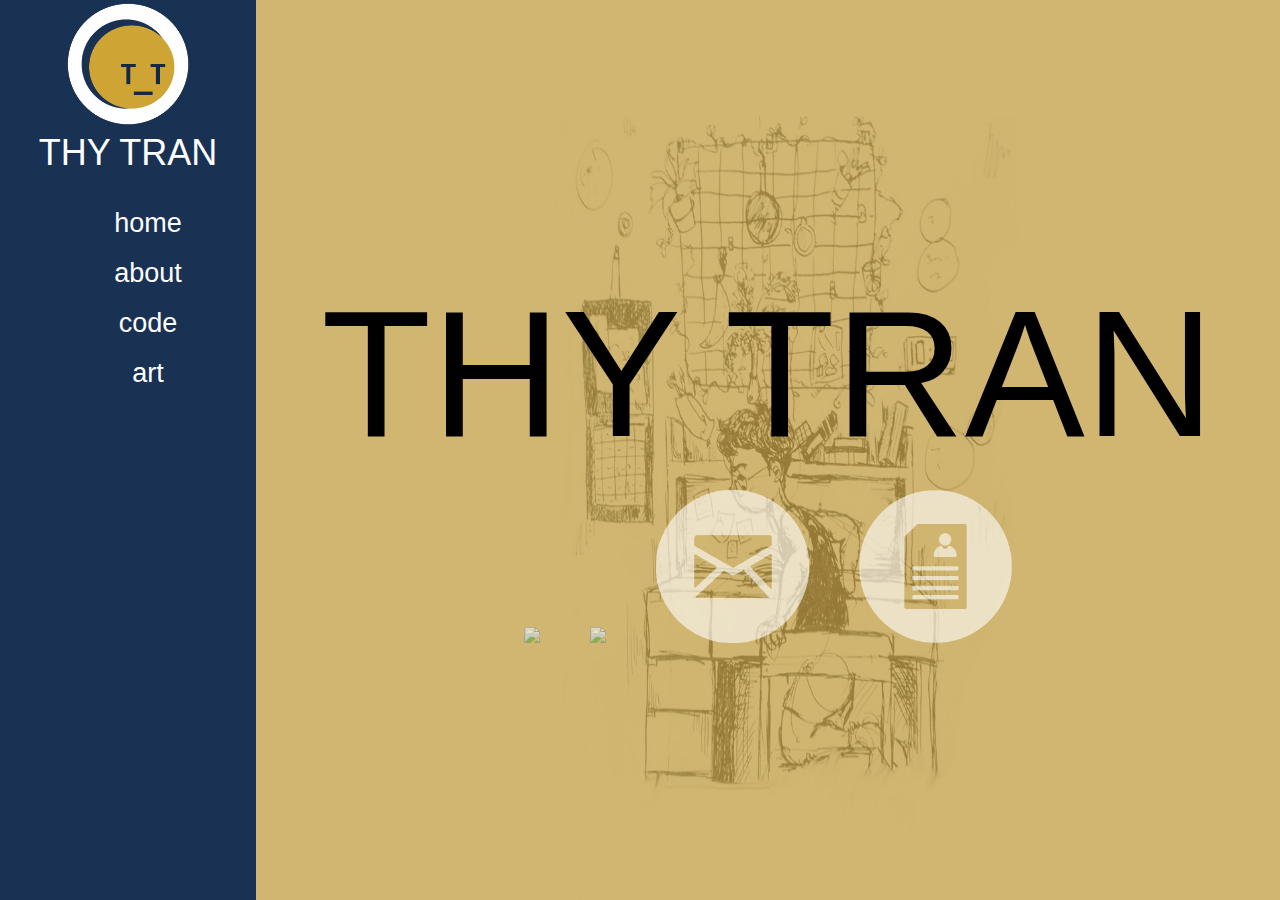
==== index.html @ c617c73d "tried fixing logo of linkedin - testing" ====
<!DOCTYPE html>
<html>
<head>
  <meta name="viewport" content="width=device-width, initial-scale=1">
  <link rel="stylesheet" href="styles/style.css">
  <link rel="icon" href="photos/favicon.png" type="image/png">
  <title>Thy Tran</title>
</head>

<body>
  <div class="nav">

    <img src="photos/favicon.png">
    <div class="name"> THY TRAN </div>

		<ul>
			  <li>
          <div class="dropdown">
            <button class="dropbtn">
              <a href="index.html">home</a>
            </button>
          </div>
        </li>
        <li>
          <div class="dropdown">
            <button class="dropbtn">
              <a href="about.html">about</a>
            </button>
          </div>
        </li>
        <li>
          <div class="dropdown">
            <button class="dropbtn">
              <a href="code.html">code</a>
            </button>
          </div>
        </li>
        <li>
        <div class="dropdown">
          <button class="dropbtn">art</button>
          <div class="dropdown-content">
            <a href="art-3Dmodeling.html">modeling</a>
            <a href="art-digital.html">digital</a>
            <a href="art-traditional.html">traditional</a>
          </div>
        </div>
		</ul>
	</div>


    <div class="cover" style="background-image: url('photos/cover.png'); background-size: 80vw 100vh; background-repeat: no-repeat;">
        <div class="cover-title"> THY TRAN </div>
        <div class="logo">
            <img src="photos/logos/linkedin.png">
          <a href="https://www.linkedin.com/in/thy-tran-97a30b148">
            <img src="photos/logos/linkedin.png">
          </a>
          <a href="mailto:thytran316@outlook.com">
            <img src="photos/logos/mail.png">
          </a>
          <img src="photos/logos/resume.png">
        </div>
    </div>


</html>
---- styles/style.css ----
* {
  box-sizing: border-box;
    -webkit-animation: fadein 1.5s; /* Safari, Chrome and Opera > 12.1 */
       -moz-animation: fadein 1.5s; /* Firefox < 16 */
        -ms-animation: fadein 1.5s; /* Internet Explorer */
         -o-animation: fadein 1.5s; /* Opera < 12.1 */
            animation: fadein 1.5s;
}


@keyframes fadein {
    from { opacity: 0; }
    to   { opacity: 1; }
}

/* Firefox < 16 */
@-moz-keyframes fadein {
    from { opacity: 0; }
    to   { opacity: 1; }
}

/* Safari, Chrome and Opera > 12.1 */
@-webkit-keyframes fadein {
    from { opacity: 0; }
    to   { opacity: 1; }
}

/* Internet Explorer */
@-ms-keyframes fadein {
    from { opacity: 0; }
    to   { opacity: 1; }
}

/* Opera < 12.1 */
@-o-keyframes fadein {
    from { opacity: 0; }
    to   { opacity: 1; }
}

html *
{
   font-family: Verdana, sans-serif !important;
   font-weight: 100;
}

a:visited { text-decoration: none; color:black; }
a:hover { text-decoration: none; color: black; }
a:focus { text-decoration: none; color: black; }
a:hover, a:active { text-decoration: none; color:black }

.name {
  font-size: 4vh;
}

.row:after {
  content: "";
  display: table;
  clear: both;
}


.column {
  float: left;
}

.nav {
  width: 20vw;
  text-align: center;
  top: 0;
  left: 0;
  position: fixed;
  min-height: 100%;
  min-height: 100%;
  background-color: #193153;
  color: white;
}

.content {
  /* background-color: red; */
  padding-left:20vw;
}

.gallery {
  margin: 3px;
  float: left;
  width: 17vw;
}

.gallery video {
  width: 100%;
  height: auto;
}

.gallery img {
  width: 100%;
  height: auto;
}

.desc {
  height: 17vh;
  text-align: center;
  font-size: small;
}

.tool {
  text-align: center;
  font-size: small;
}

.zoom {
  transition: transform .1s;
  margin: 0 auto;
}

.zoom:hover {
  -ms-transform: scale(2); /* IE 9 */
  -webkit-transform: scale(2); /* Safari 3-8 */
  transform: scale(2);
}

.video-art {
  object-fit: cover;
  margin-left: auto;
  margin-right: auto;
  text-align: center;
}

.video-art video {
  display: block;
  margin-left: auto;
  margin-right: auto;
  width: 70%;
  height: auto;
}

.content-title {
  font-size: 7vh;
}

.art-project-title {
  padding-top: 5vh;
  padding-bottom: 1.5vh;
  font-size: 120%;
}

.dropbtn {
  padding-top: 2vh;
  background-color: Transparent;
  text-align: left;
  border: none;
  color: white;
  font-size: 3vh;
}

.dropbtn a:hover {
  color: #cea434;
}

.dropbtn:hover {
  color: #cea434;
}

.dropdown {
  color: white;
  position: relative;
  display: inline-block;
}

.dropdown-content {
  display: none;
  position: absolute;
  min-width: 5vw;
  z-index: 1;
  font-size: 2.5vh;
}

.dropdown-content a {
  color: white;
  padding: 0.2vw 1vw;
  text-align: left;
  text-decoration: none ;
  display: block;
}

.dropdown-content a:hover {
  background-color: #cea434;
}

.dropdown:hover .dropdown-content {display: block;}

.dropdown:hover .dropbtn {}

.nav a {
  text-decoration: none;
  color: white;
}

.nav a:hover {
  text-decoration-color: #cea434;
}

.nav ul {
  list-style: none;
}

.nav img {
    max-width:50%;
}

/* About */
.profile-picture {
  float: left;
  width: 30%;
  padding: 10px;
}

.profile-picture img {
  max-width: 100%;
  max-height: auto;
  border-radius: 50%;
}

.intro {
  float: left;
  width: 70%;
  padding-top: 7vh;
}

.intro a {
  text-decoration : none;
}

.cover {
  z-index: 1;
  height: 100vh;
  width: 80vw;
  position: fixed;
  overflow: auto;
  top: 0px;
  left: 20vw;
  font-size: 20vh;
  text-align: center;
}

.cover-title {
  padding-top: 30vh;
}

.cover img {
  height: 17vh;
  width: auto;
  opacity: 0.6;
  filter: alpha(opacity=60);
}

.cover img:hover {
  height: 17vh;
  width: auto;
  opacity: 1;
  filter: alpha(opacity=100);
}

.cover a{
  text-decoration: none;
}
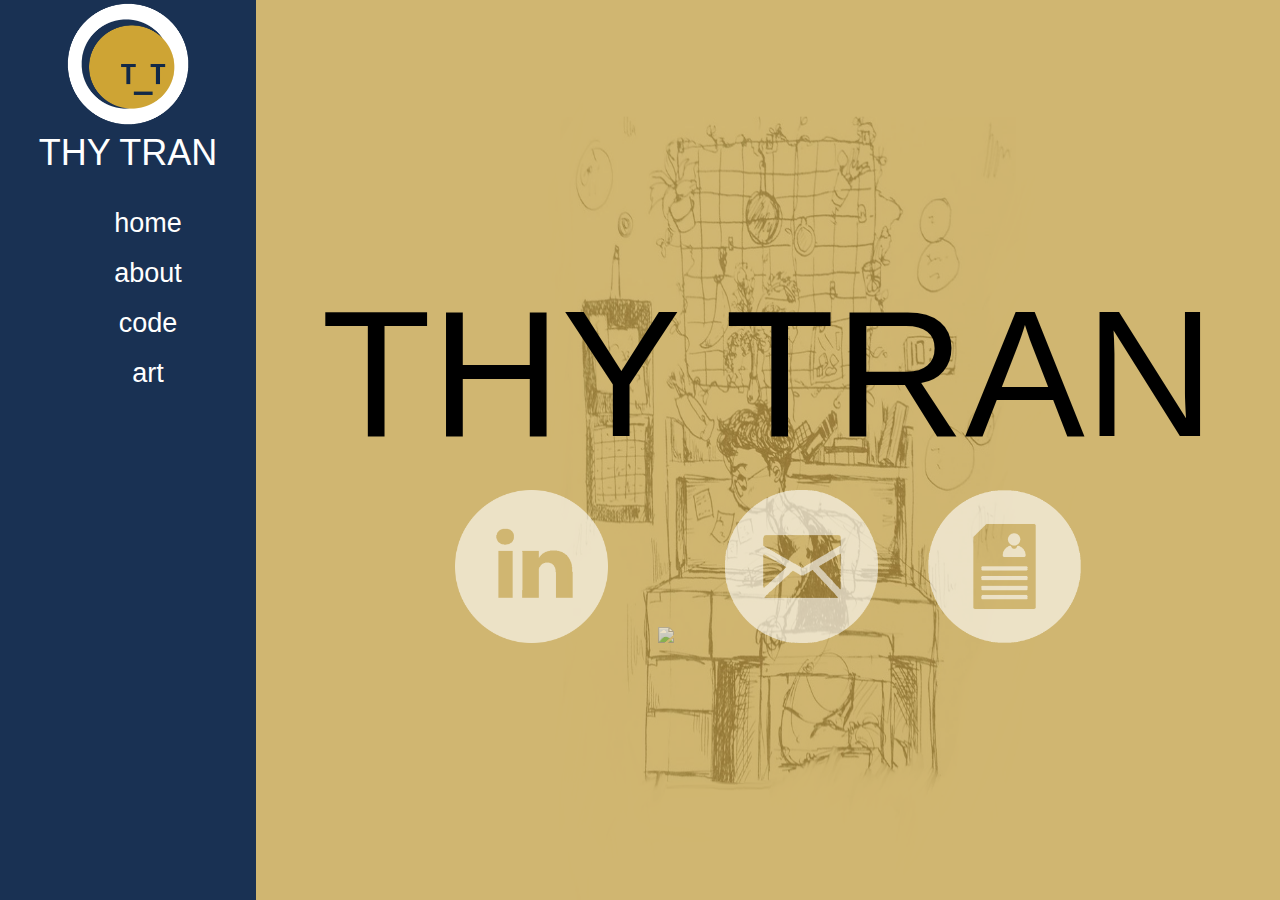
==== commit 22334988: "tried fixing logo of linkedin - testing" ====
--- a/index.html
+++ b/index.html
@@ -51,7 +51,7 @@
     <div class="cover" style="background-image: url('photos/cover.png'); background-size: 80vw 100vh; background-repeat: no-repeat;">
         <div class="cover-title"> THY TRAN </div>
         <div class="logo">
-            <img src="photos/logos/linkedin.png">
+            <img src="photos/logos/linked-in.png">
           <a href="https://www.linkedin.com/in/thy-tran-97a30b148">
             <img src="photos/logos/linkedin.png">
           </a>
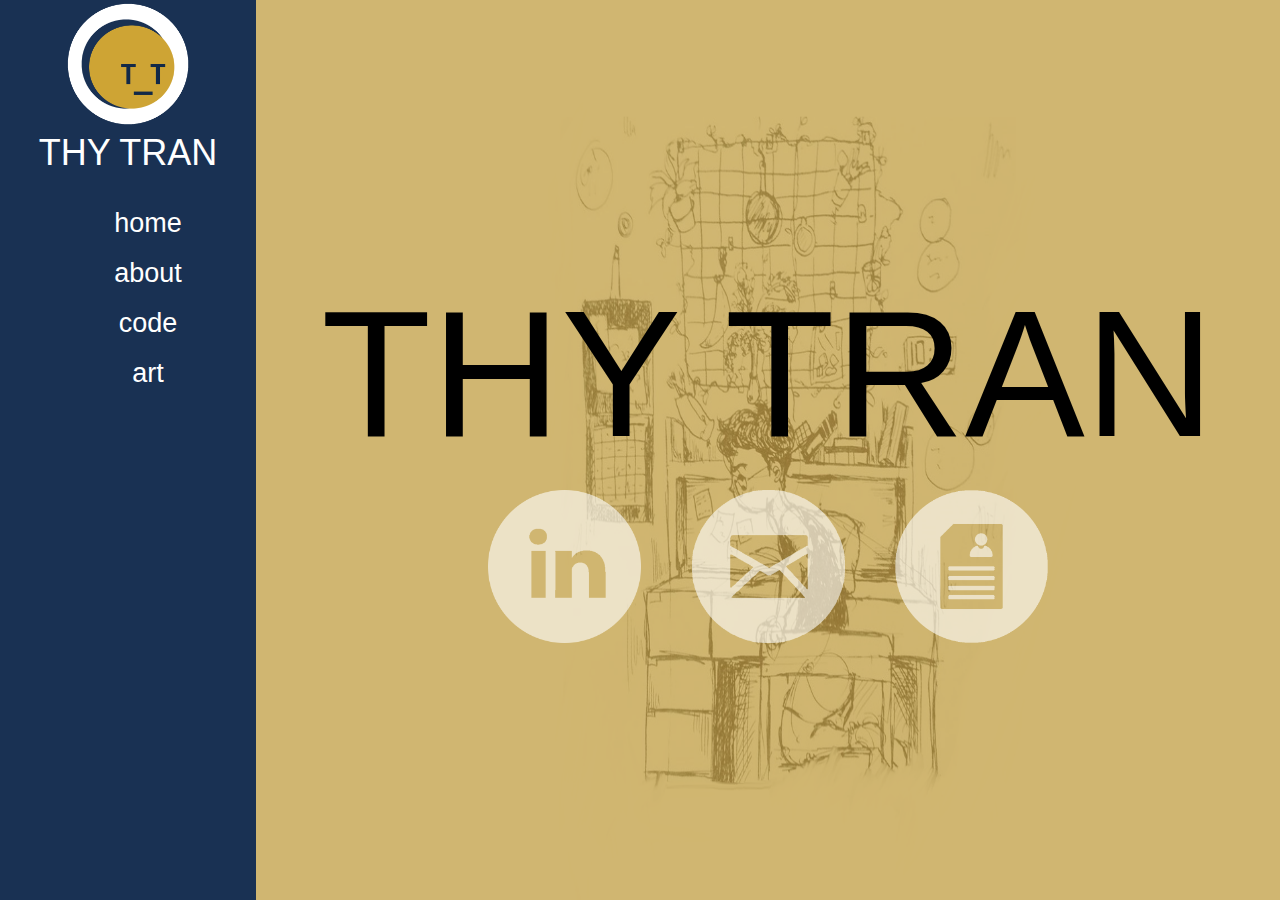
==== commit e8b61594: "tried fixing logo of linkedin - testing" ====
--- a/index.html
+++ b/index.html
@@ -51,9 +51,8 @@
     <div class="cover" style="background-image: url('photos/cover.png'); background-size: 80vw 100vh; background-repeat: no-repeat;">
         <div class="cover-title"> THY TRAN </div>
         <div class="logo">
+          <a href="https://www.linkedin.com/in/thy-tran-97a30b148">
             <img src="photos/logos/linked-in.png">
-          <a href="https://www.linkedin.com/in/thy-tran-97a30b148">
-            <img src="photos/logos/linkedin.png">
           </a>
           <a href="mailto:thytran316@outlook.com">
             <img src="photos/logos/mail.png">
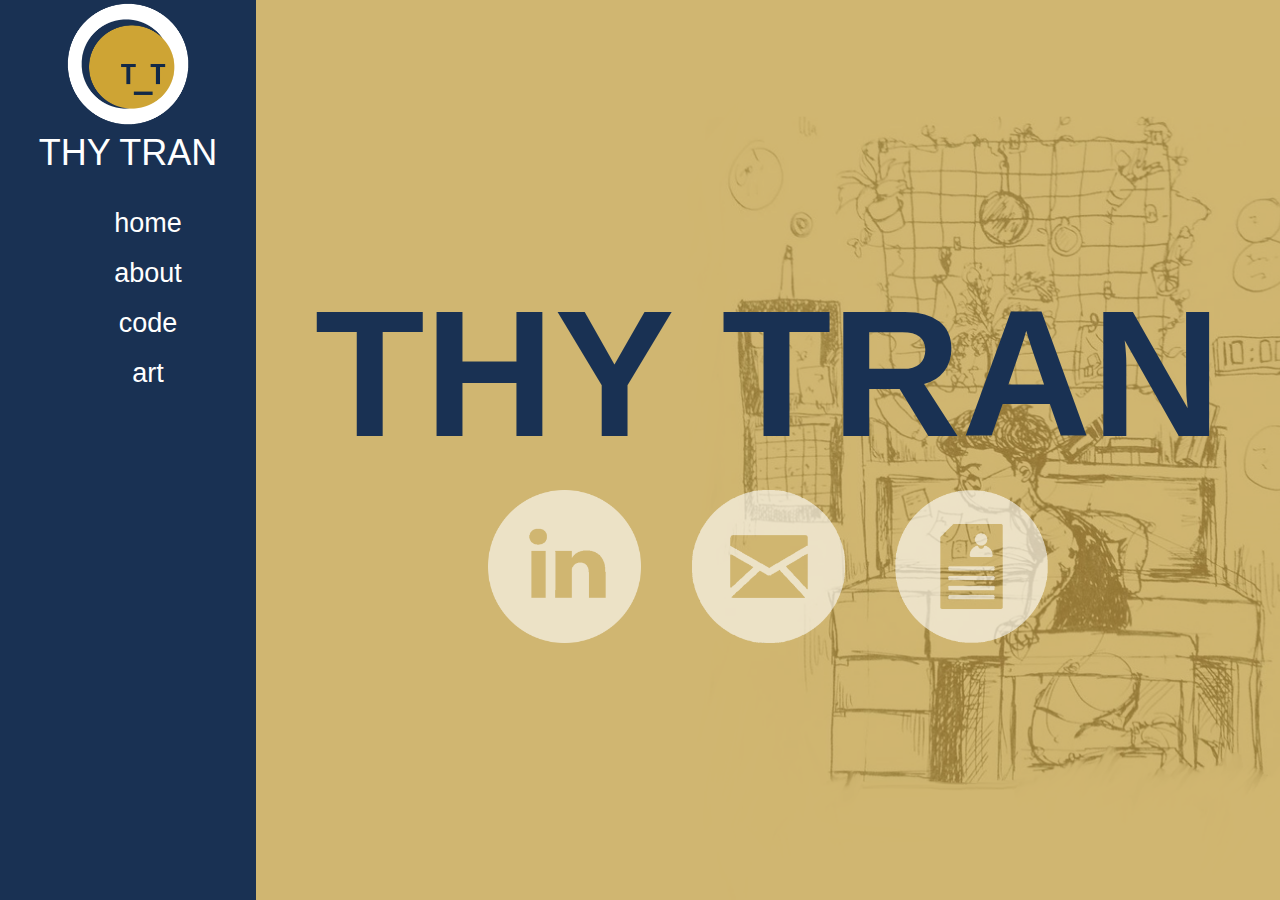
==== commit 11069242: "edited some videos but having problems with the given vimeo links" ====
--- a/index.html
+++ b/index.html
@@ -1,65 +1,67 @@
 <!DOCTYPE html>
 <html>
-<head>
-  <meta name="viewport" content="width=device-width, initial-scale=1">
-  <link rel="stylesheet" href="styles/style.css">
-  <link rel="icon" href="photos/favicon.png" type="image/png">
-  <title>Thy Tran</title>
-</head>
+    <head>
+        <meta name="viewport" content="width=device-width, initial-scale=1">
+        <link rel="stylesheet" href="styles/style.css">
+        <link rel="icon" href="photos/favicon.png" type="image/png">
+        <title>Thy Tran</title>
+    </head>
 
-<body>
-  <div class="nav">
+    <body>
+        <div class="nav">
 
-    <img src="photos/favicon.png">
-    <div class="name"> THY TRAN </div>
+            <img src="photos/navLogo.png">
+            <div class="name"> THY TRAN </div>
 
-		<ul>
-			  <li>
-          <div class="dropdown">
-            <button class="dropbtn">
-              <a href="index.html">home</a>
-            </button>
-          </div>
-        </li>
-        <li>
-          <div class="dropdown">
-            <button class="dropbtn">
-              <a href="about.html">about</a>
-            </button>
-          </div>
-        </li>
-        <li>
-          <div class="dropdown">
-            <button class="dropbtn">
-              <a href="code.html">code</a>
-            </button>
-          </div>
-        </li>
-        <li>
-        <div class="dropdown">
-          <button class="dropbtn">art</button>
-          <div class="dropdown-content">
-            <a href="art-3Dmodeling.html">modeling</a>
-            <a href="art-digital.html">digital</a>
-            <a href="art-traditional.html">traditional</a>
-          </div>
+            <ul>
+                <li>
+                    <div class="dropdown">
+                        <button class="dropbtn">
+                            <a href="index.html">home</a>
+                        </button>
+                    </div>
+                </li>
+                <li>
+                    <div class="dropdown">
+                        <button class="dropbtn">
+                            <a href="about.html">about</a>
+                        </button>
+                    </div>
+                </li>
+                <li>
+                    <div class="dropdown">
+                        <button class="dropbtn">
+                            <a href="code.html">code</a>
+                        </button>
+                    </div>
+                </li>
+                <li>
+                    <div class="dropdown">
+                        <button class="dropbtn">art</button>
+                        <div class="dropdown-content">
+                            <a href="art-3Dmodeling.html">modeling</a>
+                            <a href="art-digital.html">digital</a>
+                            <a href="art-traditional.html">traditional</a>
+                        </div>
+                    </div>
+            </ul>
         </div>
-		</ul>
-	</div>
 
 
-    <div class="cover" style="background-image: url('photos/cover.png'); background-size: 80vw 100vh; background-repeat: no-repeat;">
-        <div class="cover-title"> THY TRAN </div>
-        <div class="logo">
-          <a href="https://www.linkedin.com/in/thy-tran-97a30b148">
-            <img src="photos/logos/linked-in.png">
-          </a>
-          <a href="mailto:thytran316@outlook.com">
-            <img src="photos/logos/mail.png">
-          </a>
-          <img src="photos/logos/resume.png">
+        <div class="cover" style="background-image: url('photos/cover.png'); background-size: cover; background-repeat: no-repeat;">
+            <div class="cover-title"> THY TRAN </div>
+            <div class="logo">
+                <a href="https://www.linkedin.com/in/thy-tran-97a30b148">
+                    <img src="photos/logos/linked-in.png">
+                </a>
+                <a href="mailto:thytran316@outlook.com">
+                    <img src="photos/logos/mail.png">
+                </a>
+                <a href="https://docs.google.com/document/d/1icK6jedLuki5ZgmxNJfs2rDq7ffLslZa4UZvXmYbiPE/edit?usp=sharing">
+                    <img src="photos/logos/resume.png">
+                </a>
+            </div>
         </div>
-    </div>
 
 
-</html>
+        </html>
--- a/styles/style.css
+++ b/styles/style.css
@@ -40,7 +40,7 @@
 
 html *
 {
-   font-family: Verdana, sans-serif !important;
+   font-family: Helvetica, sans-serif !important;
    font-weight: 100;
 }
 
@@ -77,14 +77,13 @@
 }
 
 .content {
-  /* background-color: red; */
   padding-left:20vw;
 }
 
 .gallery {
   margin: 3px;
   float: left;
-  width: 17vw;
+  width: 23vw;
 }
 
 .gallery video {
@@ -136,12 +135,18 @@
 
 .content-title {
   font-size: 7vh;
+  padding-top: 2vh;
+  padding-bottom: 3vh;
 }
 
 .art-project-title {
   padding-top: 5vh;
   padding-bottom: 1.5vh;
   font-size: 120%;
+}
+
+.art-project-description {
+  font-size: 100%;
 }
 
 .dropbtn {
@@ -229,6 +234,13 @@
 
 .intro a {
   text-decoration : none;
+  color: #193153;
+  font-weight: bold;
+  transition: background 0.5s ease-in-out;
+}
+
+.intro a:hover {
+  color: #cea434;
 }
 
 .cover {
@@ -244,7 +256,10 @@
 }
 
 .cover-title {
+  font-weight: bolder;
+  color: #193153;
   padding-top: 30vh;
+  font-weight: 900;
 }
 
 .cover img {
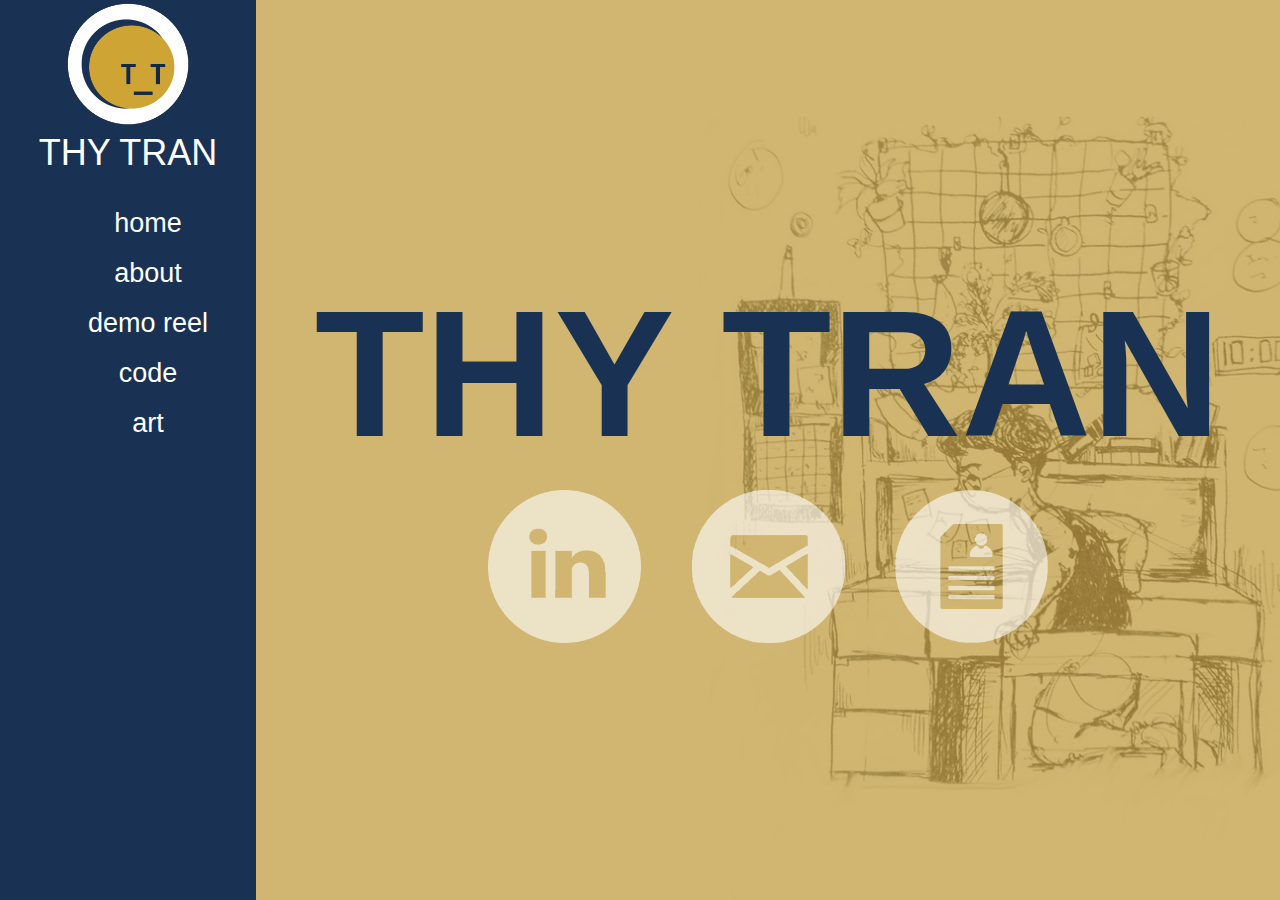
==== commit 6c904990: "added demo reel, mini maya fixed ray tracer" ====
--- a/index.html
+++ b/index.html
@@ -28,6 +28,15 @@
                         </button>
                     </div>
                 </li>
+
+                <li>
+                    <div class="dropdown">
+                        <button class="dropbtn">
+                            <a href="demo-reel.html">demo reel</a>
+                        </button>
+                    </div>
+                </li>
+
                 <li>
                     <div class="dropdown">
                         <button class="dropbtn">
@@ -51,13 +60,13 @@
         <div class="cover" style="background-image: url('photos/cover.png'); background-size: cover; background-repeat: no-repeat;">
             <div class="cover-title"> THY TRAN </div>
             <div class="logo">
-                <a href="https://www.linkedin.com/in/thy-tran-97a30b148">
+                <a target="_blank" rel="noopener noreferrer" href="https://www.linkedin.com/in/thy-tran-97a30b148">
                     <img src="photos/logos/linked-in.png">
                 </a>
                 <a href="mailto:thytran316@outlook.com">
                     <img src="photos/logos/mail.png">
                 </a>
-                <a href="https://docs.google.com/document/d/1icK6jedLuki5ZgmxNJfs2rDq7ffLslZa4UZvXmYbiPE/edit?usp=sharing">
+                <a target="_blank" rel="noopener noreferrer" href="https://docs.google.com/document/d/1icK6jedLuki5ZgmxNJfs2rDq7ffLslZa4UZvXmYbiPE/export?format=pdf">
                     <img src="photos/logos/resume.png">
                 </a>
             </div>
--- a/styles/style.css
+++ b/styles/style.css
@@ -87,6 +87,11 @@
 }
 
 .gallery video {
+  width: 100%;
+  height: auto;
+}
+
+.gallery iframe {
   width: 100%;
   height: auto;
 }
